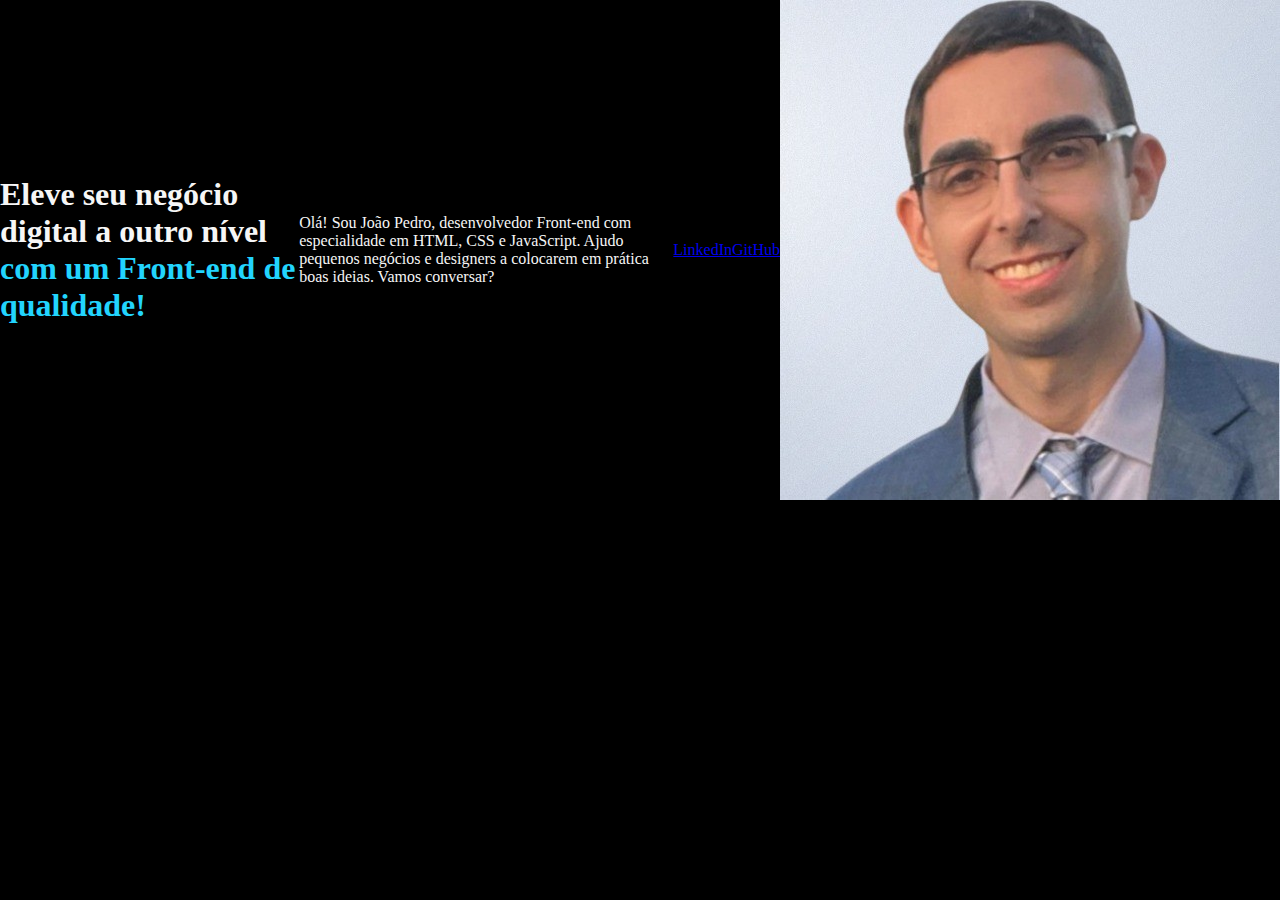
==== portfolio/index.html @ 31fdfda5 "fazendo curso 02 aula 02" ====
<!DOCTYPE html>
<html lang="pt-br">
<head>
    <meta charset="UTF-8">
    <meta name="viewport" content="width=device-width, initial-scale=1.0">
    <link rel="stylesheet" href="style.css">
    <title>Portfólio</title>
</head>
<body>
    <header></header>
    <main class="apresentacao">
        <h1>Eleve seu negócio digital a outro nível <strong class="titulo-destaque">com um Front-end de qualidade!</strong></h1>
        <p>Olá! Sou João Pedro, desenvolvedor Front-end com especialidade em HTML, CSS e JavaScript. Ajudo pequenos negócios e designers a colocarem em prática boas ideias. Vamos conversar?</p>
        <a href="https://www.linkedin.com/in/joaopedrobcaetano">LinkedIn</a>
        <a href="https://github.com/joaopedrobcaetano">GitHub</a>
        <img src="foto.jpeg" alt="Foto de perfil">
    </main>
    <footer></footer>
</body>
</html>
---- portfolio/style.css ----
* {
    margin: 0;
    padding: 0;
}

body {
    height: 100vh;
    box-sizing: border-box;
    background-color: #000000;
    color: #F6F6F6;
}

.titulo-destaque {
    color: #22D4FD;
}

.apresentacao {
    display: flex;
    align-items: center;
}
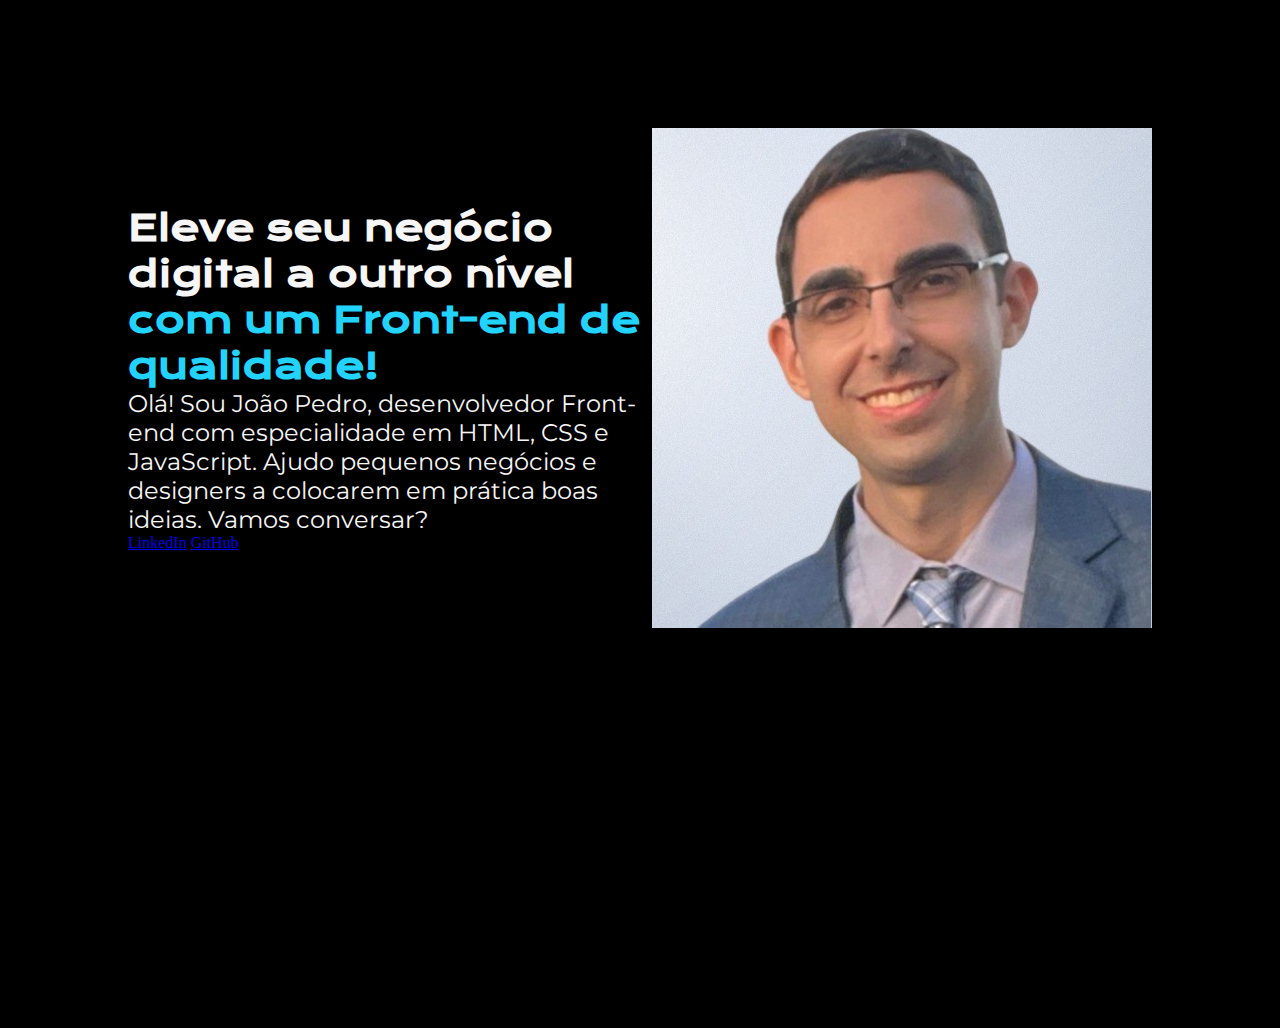
==== commit 86a46e42: "fazendo curso 02 aula 03" ====
--- a/portfolio/index.html
+++ b/portfolio/index.html
@@ -9,10 +9,12 @@
 <body>
     <header></header>
     <main class="apresentacao">
-        <h1>Eleve seu negócio digital a outro nível <strong class="titulo-destaque">com um Front-end de qualidade!</strong></h1>
-        <p>Olá! Sou João Pedro, desenvolvedor Front-end com especialidade em HTML, CSS e JavaScript. Ajudo pequenos negócios e designers a colocarem em prática boas ideias. Vamos conversar?</p>
-        <a href="https://www.linkedin.com/in/joaopedrobcaetano">LinkedIn</a>
-        <a href="https://github.com/joaopedrobcaetano">GitHub</a>
+        <section class="apresentacao__conteudo">
+            <h1 class="apresentacao__conteudo__titulo">Eleve seu negócio digital a outro nível <strong class="titulo-destaque">com um Front-end de qualidade!</strong></h1>
+            <p class="apresentacao__conteudo__texto">Olá! Sou João Pedro, desenvolvedor Front-end com especialidade em HTML, CSS e JavaScript. Ajudo pequenos negócios e designers a colocarem em prática boas ideias. Vamos conversar?</p>
+            <a href="https://www.linkedin.com/in/joaopedrobcaetano">LinkedIn</a>
+            <a href="https://github.com/joaopedrobcaetano">GitHub</a>
+        </section>
         <img src="foto.jpeg" alt="Foto de perfil">
     </main>
     <footer></footer>
--- a/portfolio/style.css
+++ b/portfolio/style.css
@@ -1,3 +1,5 @@
+@import url('https://fonts.googleapis.com/css2?family=Krona+One&family=Montserrat&display=swap');
+
 * {
     margin: 0;
     padding: 0;
@@ -15,6 +17,22 @@
 }
 
 .apresentacao {
+    margin: 10%;
     display: flex;
     align-items: center;
+    justify-content: space-between;
+}
+
+.apresentacao__conteudo {
+    width: 615px;
+}
+
+.apresentacao__conteudo__titulo {
+    font-size: 36px;
+    font-family: 'Krona One', sans-serif;
+}
+
+.apresentacao__conteudo__texto {
+    font-size: 24px;
+    font-family: 'Montserrat', sans-serif;
 }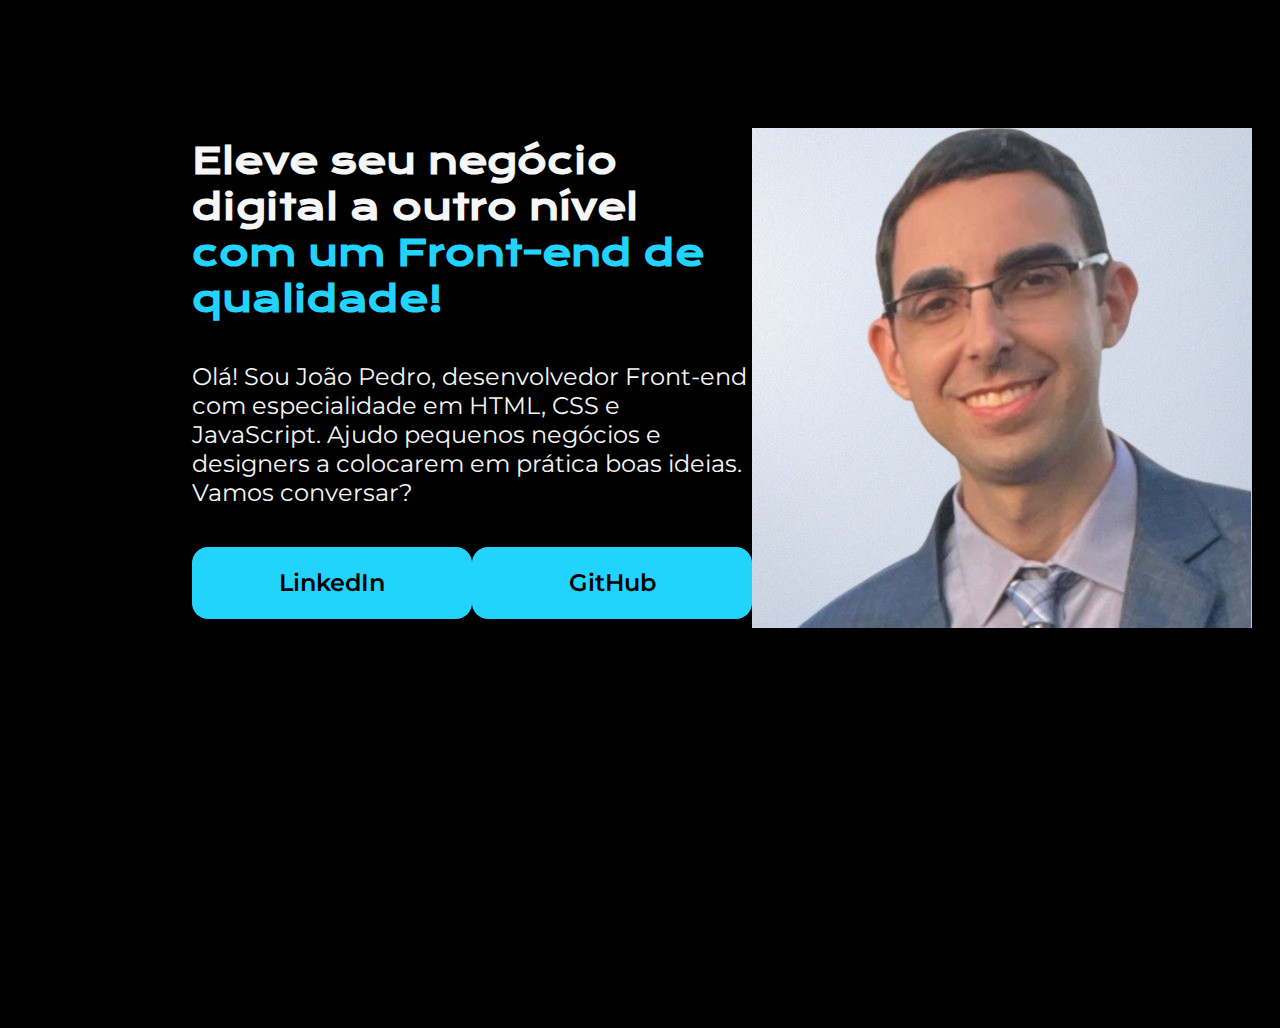
==== commit 814ff2cb: "finalizando curso 02" ====
--- a/portfolio/index.html
+++ b/portfolio/index.html
@@ -12,8 +12,10 @@
         <section class="apresentacao__conteudo">
             <h1 class="apresentacao__conteudo__titulo">Eleve seu negócio digital a outro nível <strong class="titulo-destaque">com um Front-end de qualidade!</strong></h1>
             <p class="apresentacao__conteudo__texto">Olá! Sou João Pedro, desenvolvedor Front-end com especialidade em HTML, CSS e JavaScript. Ajudo pequenos negócios e designers a colocarem em prática boas ideias. Vamos conversar?</p>
-            <a href="https://www.linkedin.com/in/joaopedrobcaetano">LinkedIn</a>
-            <a href="https://github.com/joaopedrobcaetano">GitHub</a>
+            <div class="apresentacao__links">
+                <a class="apresentacao__links__link" href="https://www.linkedin.com/in/joaopedrobcaetano">LinkedIn</a>
+                <a class="apresentacao__links__link" href="https://github.com/joaopedrobcaetano">GitHub</a>
+            </div>
         </section>
         <img src="foto.jpeg" alt="Foto de perfil">
     </main>
--- a/portfolio/style.css
+++ b/portfolio/style.css
@@ -1,4 +1,4 @@
-@import url('https://fonts.googleapis.com/css2?family=Krona+One&family=Montserrat&display=swap');
+@import url('https://fonts.googleapis.com/css2?family=Krona+One&family=Montserrat:wght@400;600&display=swap');
 
 * {
     margin: 0;
@@ -17,7 +17,7 @@
 }
 
 .apresentacao {
-    margin: 10%;
+    margin: 10% 15%;
     display: flex;
     align-items: center;
     justify-content: space-between;
@@ -25,6 +25,9 @@
 
 .apresentacao__conteudo {
     width: 615px;
+    display: flex;
+    flex-direction: column;
+    gap: 40px;
 }
 
 .apresentacao__conteudo__titulo {
@@ -35,4 +38,22 @@
 .apresentacao__conteudo__texto {
     font-size: 24px;
     font-family: 'Montserrat', sans-serif;
+}
+
+.apresentacao__links {
+    display: flex;
+    justify-content: space-between;
+}
+
+.apresentacao__links__link {
+    background-color: #22D4FD;
+    width: 280px;
+    text-align: center;
+    border-radius: 16px;
+    font-size: 24px;
+    font-weight: 600;
+    padding: 21.5px 0;
+    text-decoration: none;
+    color: #000000;
+    font-family: 'Montserrat', sans-serif;
 }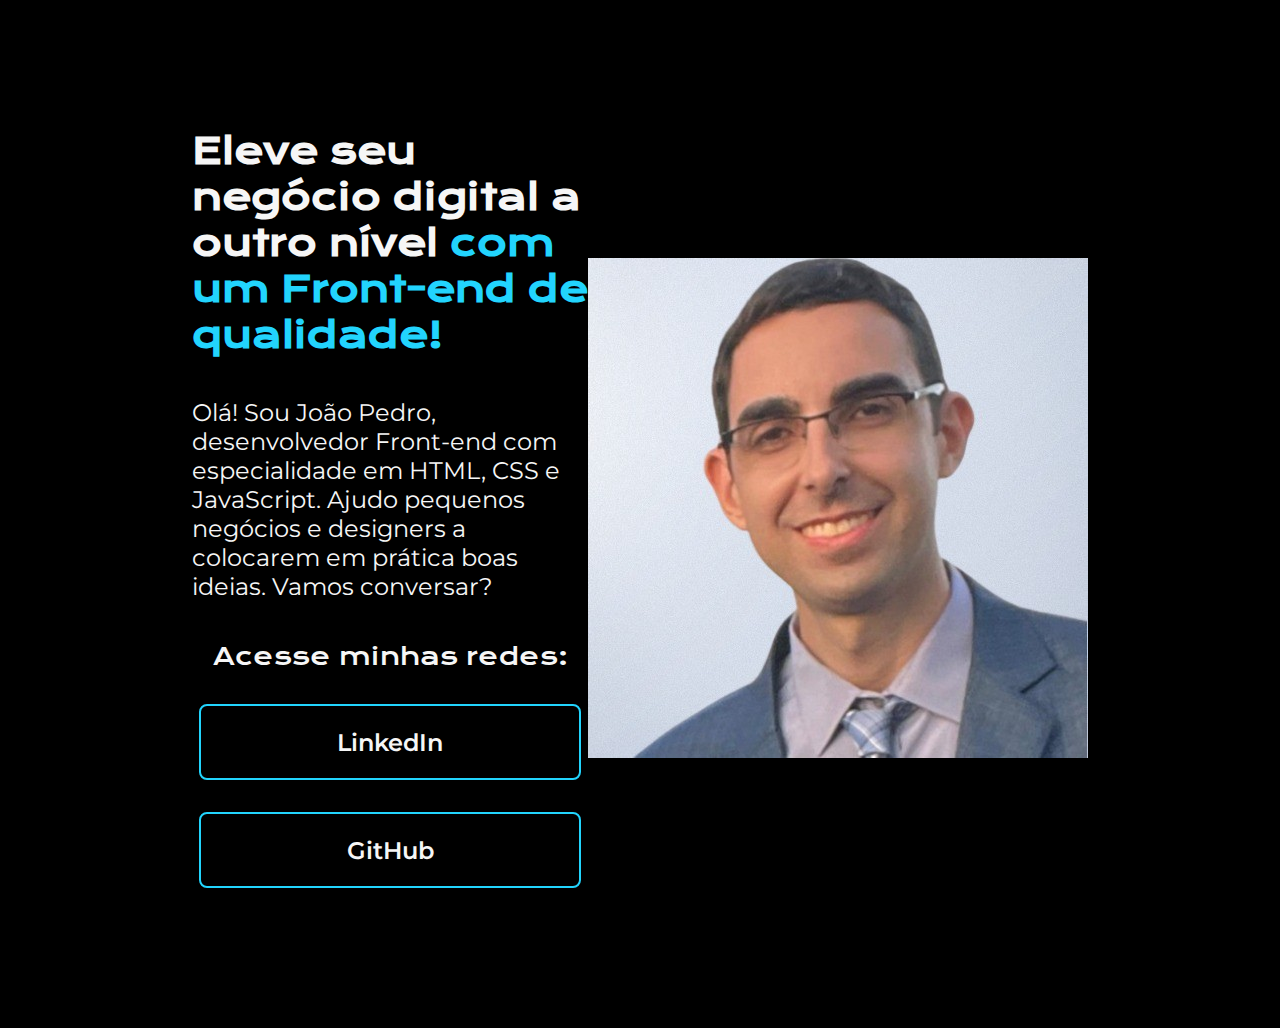
==== commit eebbb234: "fazendo curso 03 aula 01" ====
--- a/portfolio/index.html
+++ b/portfolio/index.html
@@ -13,6 +13,7 @@
             <h1 class="apresentacao__conteudo__titulo">Eleve seu negócio digital a outro nível <strong class="titulo-destaque">com um Front-end de qualidade!</strong></h1>
             <p class="apresentacao__conteudo__texto">Olá! Sou João Pedro, desenvolvedor Front-end com especialidade em HTML, CSS e JavaScript. Ajudo pequenos negócios e designers a colocarem em prática boas ideias. Vamos conversar?</p>
             <div class="apresentacao__links">
+                <h2 class="apresentacao__links__subtitulo">Acesse minhas redes:</h2>
                 <a class="apresentacao__links__link" href="https://www.linkedin.com/in/joaopedrobcaetano">LinkedIn</a>
                 <a class="apresentacao__links__link" href="https://github.com/joaopedrobcaetano">GitHub</a>
             </div>
--- a/portfolio/style.css
+++ b/portfolio/style.css
@@ -42,18 +42,28 @@
 
 .apresentacao__links {
     display: flex;
+    flex-direction: column;
     justify-content: space-between;
+    align-items: center;
+    gap: 32px;
+}
+
+.apresentacao__links__subtitulo {
+    font-family: 'Krona One', sans-serif;
+    font-weight: 400;
+    font-size: 24px;
 }
 
 .apresentacao__links__link {
-    background-color: #22D4FD;
-    width: 280px;
+    /* background-color: #22D4FD; */
+    border: 2px solid #22D4FD;
+    width: 378px;
     text-align: center;
-    border-radius: 16px;
+    border-radius: 8px;
     font-size: 24px;
     font-weight: 600;
     padding: 21.5px 0;
     text-decoration: none;
-    color: #000000;
+    color: #F6F6F6;
     font-family: 'Montserrat', sans-serif;
 }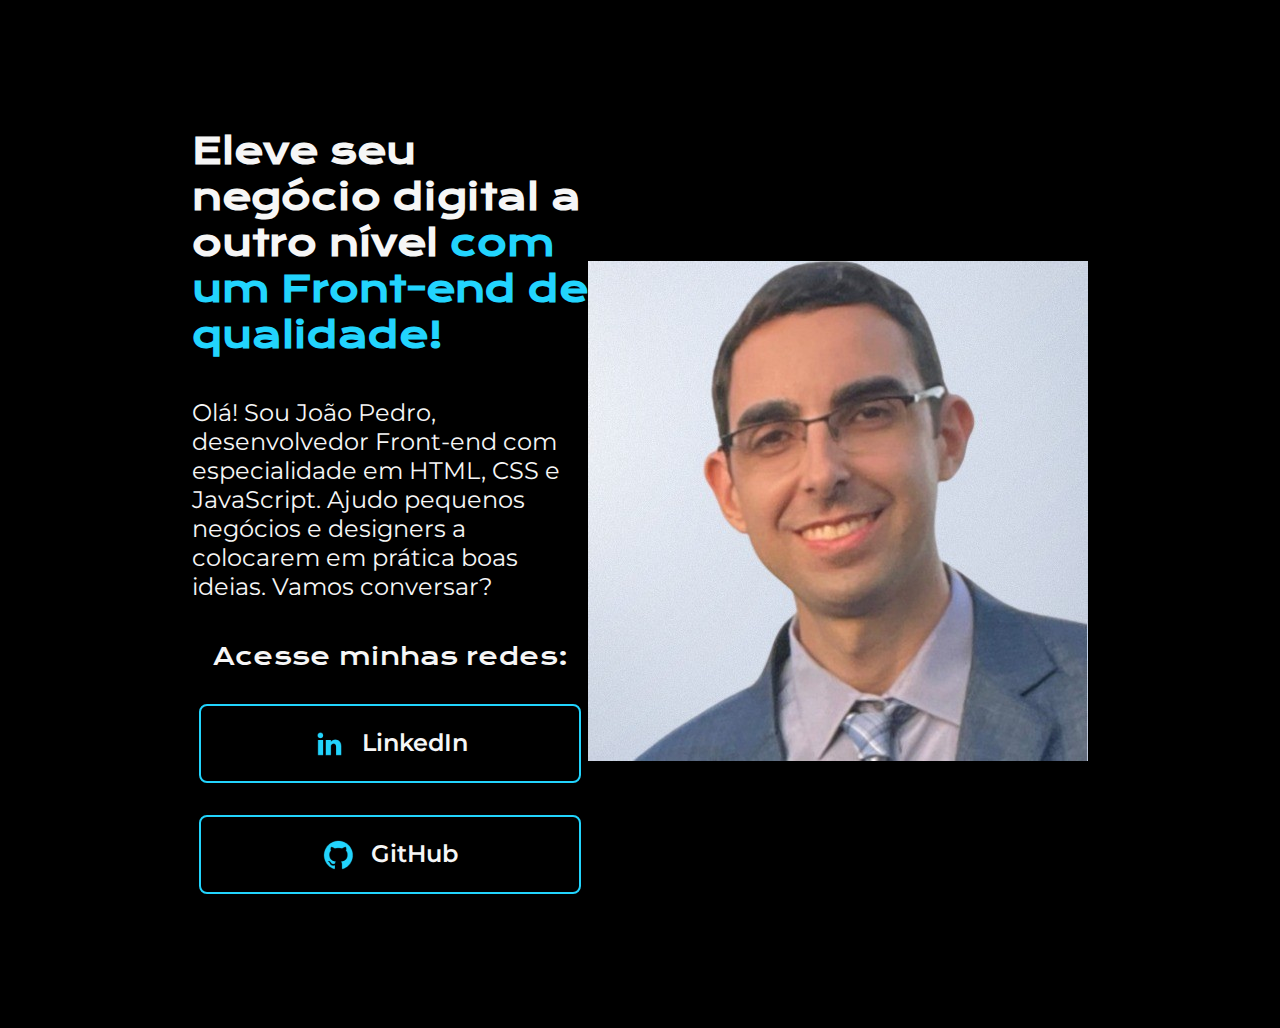
==== commit 78f8c83a: "fazendo curso 03 aula 02" ====
--- a/portfolio/index.html
+++ b/portfolio/index.html
@@ -14,11 +14,11 @@
             <p class="apresentacao__conteudo__texto">Olá! Sou João Pedro, desenvolvedor Front-end com especialidade em HTML, CSS e JavaScript. Ajudo pequenos negócios e designers a colocarem em prática boas ideias. Vamos conversar?</p>
             <div class="apresentacao__links">
                 <h2 class="apresentacao__links__subtitulo">Acesse minhas redes:</h2>
-                <a class="apresentacao__links__link" href="https://www.linkedin.com/in/joaopedrobcaetano">LinkedIn</a>
-                <a class="apresentacao__links__link" href="https://github.com/joaopedrobcaetano">GitHub</a>
+                <a class="apresentacao__links__link" href="https://www.linkedin.com/in/joaopedrobcaetano"><img src="assets/linkedin.png" alt="Logo LinkedIn">LinkedIn</a>
+                <a class="apresentacao__links__link" href="https://github.com/joaopedrobcaetano"><img src="assets/github.png" alt="Logo GitHub">GitHub</a>
             </div>
         </section>
-        <img src="foto.jpeg" alt="Foto de perfil">
+        <img src="assets/foto.jpeg" alt="Foto de perfil">
     </main>
     <footer></footer>
 </body>
--- a/portfolio/style.css
+++ b/portfolio/style.css
@@ -56,6 +56,9 @@
 
 .apresentacao__links__link {
     /* background-color: #22D4FD; */
+    display: flex;
+    justify-content: center;
+    gap: 16px;
     border: 2px solid #22D4FD;
     width: 378px;
     text-align: center;
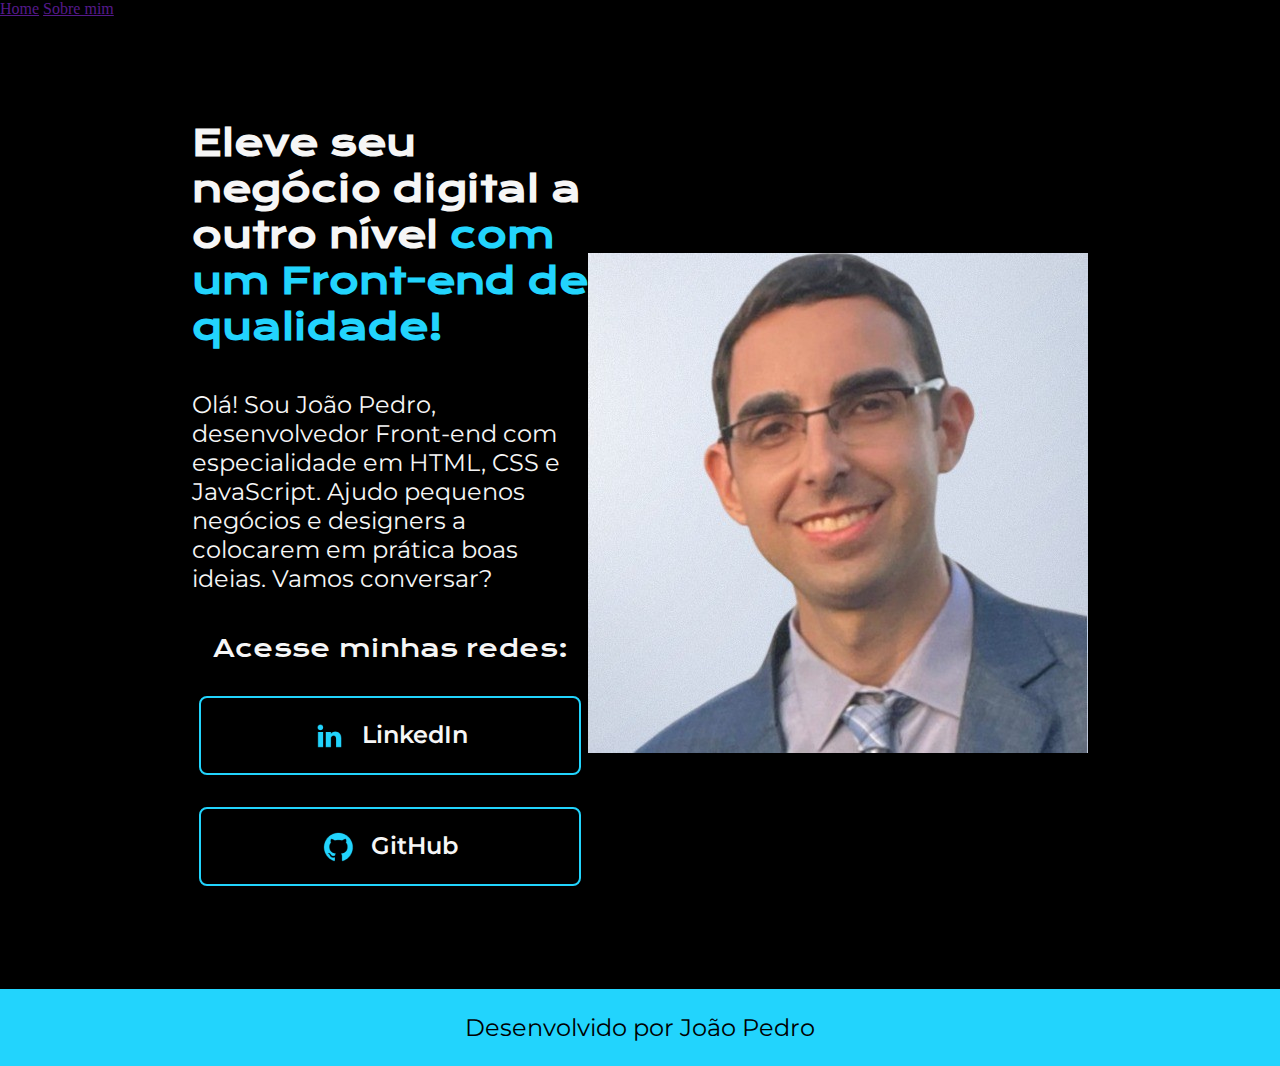
==== commit cd7fe585: "fazendo curso 03 aula 03" ====
--- a/portfolio/index.html
+++ b/portfolio/index.html
@@ -7,7 +7,12 @@
     <title>Portfólio</title>
 </head>
 <body>
-    <header></header>
+    <header class="cabecalho">
+        <nav class="cabecalho__menu">
+            <a class="cabecalho__menu__link" href="">Home</a>
+            <a class="cabecalho__menu__link" href="">Sobre mim</a>
+        </nav>
+    </header>
     <main class="apresentacao">
         <section class="apresentacao__conteudo">
             <h1 class="apresentacao__conteudo__titulo">Eleve seu negócio digital a outro nível <strong class="titulo-destaque">com um Front-end de qualidade!</strong></h1>
@@ -20,6 +25,8 @@
         </section>
         <img src="assets/foto.jpeg" alt="Foto de perfil">
     </main>
-    <footer></footer>
+    <footer class="rodape">
+        <p>Desenvolvido por João Pedro</p>
+    </footer>
 </body>
 </html>--- a/portfolio/style.css
+++ b/portfolio/style.css
@@ -6,7 +6,7 @@
 }
 
 body {
-    height: 100vh;
+    /* height: 100vh; */
     box-sizing: border-box;
     background-color: #000000;
     color: #F6F6F6;
@@ -17,7 +17,7 @@
 }
 
 .apresentacao {
-    margin: 10% 15%;
+    padding: 8% 15%;
     display: flex;
     align-items: center;
     justify-content: space-between;
@@ -69,4 +69,18 @@
     text-decoration: none;
     color: #F6F6F6;
     font-family: 'Montserrat', sans-serif;
+}
+
+.apresentacao__links__link:hover {
+    background-color: #272727;
+}
+
+.rodape {
+    padding: 24px;
+    color: #000000;
+    background-color: #22D4FD;
+    text-align: center;
+    font-family: 'Montserrat', sans-serif;
+    font-size: 24px;
+    font-weight: 400;
 }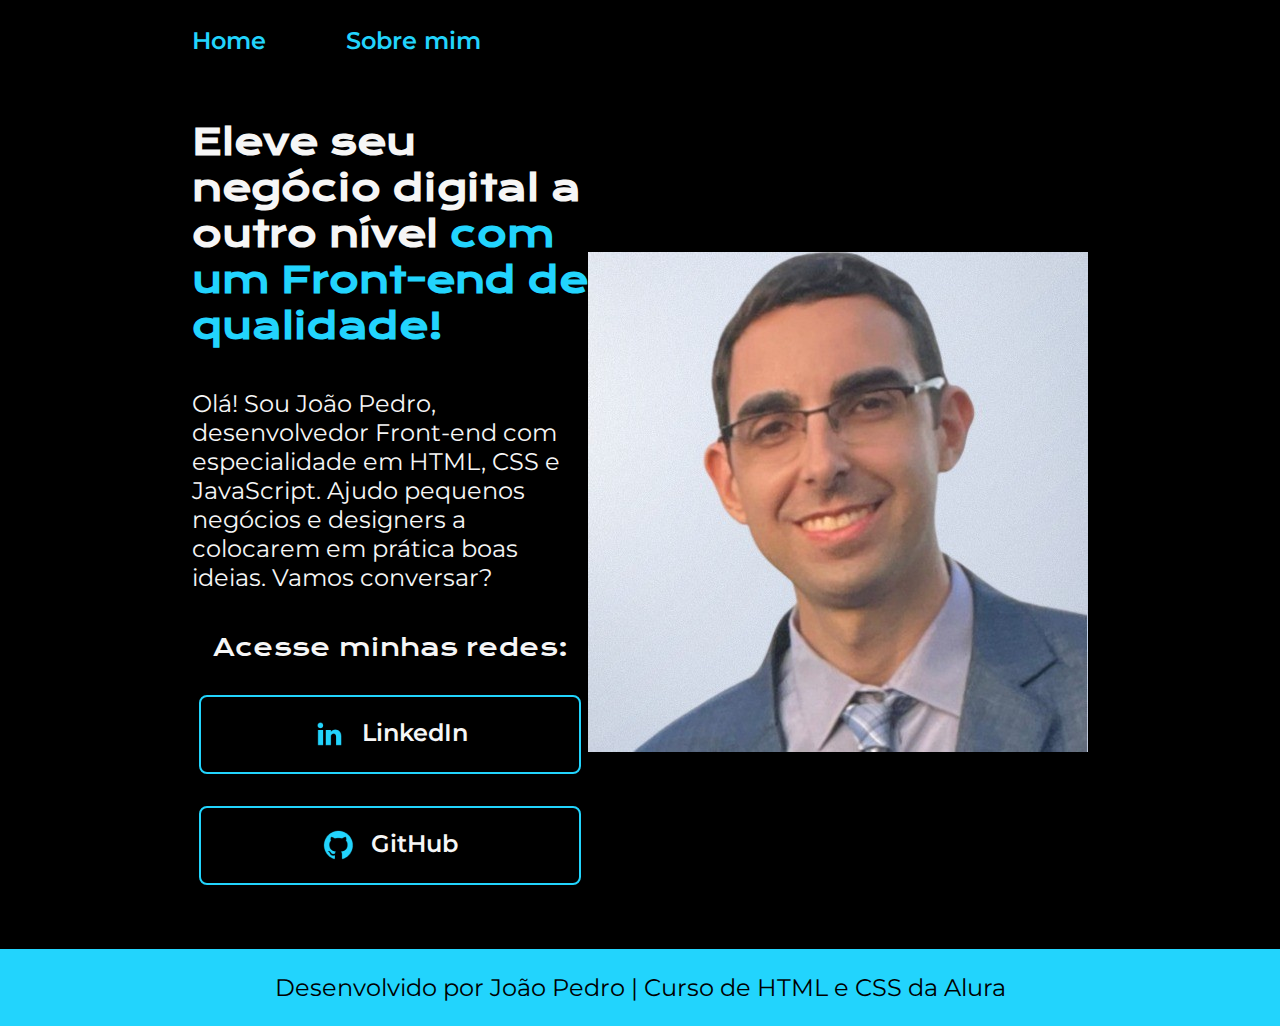
==== commit 1d23c7ab: "fazendo curso 03 aula 04" ====
--- a/portfolio/index.html
+++ b/portfolio/index.html
@@ -3,14 +3,14 @@
 <head>
     <meta charset="UTF-8">
     <meta name="viewport" content="width=device-width, initial-scale=1.0">
-    <link rel="stylesheet" href="style.css">
+    <link rel="stylesheet" href="styles/style.css">
     <title>Portfólio</title>
 </head>
 <body>
     <header class="cabecalho">
         <nav class="cabecalho__menu">
-            <a class="cabecalho__menu__link" href="">Home</a>
-            <a class="cabecalho__menu__link" href="">Sobre mim</a>
+            <a class="cabecalho__menu__link" href="index.html">Home</a>
+            <a class="cabecalho__menu__link" href="about.html">Sobre mim</a>
         </nav>
     </header>
     <main class="apresentacao">
@@ -26,7 +26,7 @@
         <img src="assets/foto.jpeg" alt="Foto de perfil">
     </main>
     <footer class="rodape">
-        <p>Desenvolvido por João Pedro</p>
+        <p>Desenvolvido por João Pedro | Curso de HTML e CSS da Alura</p>
     </footer>
 </body>
 </html>--- a/portfolio/styles/style.css
+++ b/portfolio/styles/style.css
@@ -0,0 +1,103 @@
+@import url('https://fonts.googleapis.com/css2?family=Krona+One&family=Montserrat:wght@400;600&display=swap');
+
+* {
+    margin: 0;
+    padding: 0;
+}
+
+body {
+    /* height: 100vh; */
+    box-sizing: border-box;
+    background-color: #000000;
+    color: #F6F6F6;
+}
+
+.cabecalho {
+    padding: 2% 0% 0% 15%;
+}
+
+.cabecalho__menu {
+    display: flex;
+    gap: 80px;
+}
+
+.cabecalho__menu__link {
+    font-family: 'Montserrat', sans-serif;
+    font-size: 24px;
+    font-weight: 600;
+    color: #22D4FD;
+    text-decoration: none;
+}
+
+.apresentacao {
+    padding: 5% 15%;
+    display: flex;
+    align-items: center;
+    justify-content: space-between;
+}
+
+.apresentacao__conteudo {
+    width: 615px;
+    display: flex;
+    flex-direction: column;
+    gap: 40px;
+}
+
+.apresentacao__conteudo__titulo {
+    font-size: 36px;
+    font-family: 'Krona One', sans-serif;
+}
+
+.titulo-destaque {
+    color: #22D4FD;
+}
+
+.apresentacao__conteudo__texto {
+    font-size: 24px;
+    font-family: 'Montserrat', sans-serif;
+}
+
+.apresentacao__links {
+    display: flex;
+    flex-direction: column;
+    justify-content: space-between;
+    align-items: center;
+    gap: 32px;
+}
+
+.apresentacao__links__subtitulo {
+    font-family: 'Krona One', sans-serif;
+    font-weight: 400;
+    font-size: 24px;
+}
+
+.apresentacao__links__link {
+    /* background-color: #22D4FD; */
+    display: flex;
+    justify-content: center;
+    gap: 16px;
+    border: 2px solid #22D4FD;
+    width: 378px;
+    text-align: center;
+    border-radius: 8px;
+    font-size: 24px;
+    font-weight: 600;
+    padding: 21.5px 0;
+    text-decoration: none;
+    color: #F6F6F6;
+    font-family: 'Montserrat', sans-serif;
+}
+
+.apresentacao__links__link:hover {
+    background-color: #272727;
+}
+
+.rodape {
+    padding: 24px;
+    color: #000000;
+    background-color: #22D4FD;
+    text-align: center;
+    font-family: 'Montserrat', sans-serif;
+    font-size: 24px;
+    font-weight: 400;
+}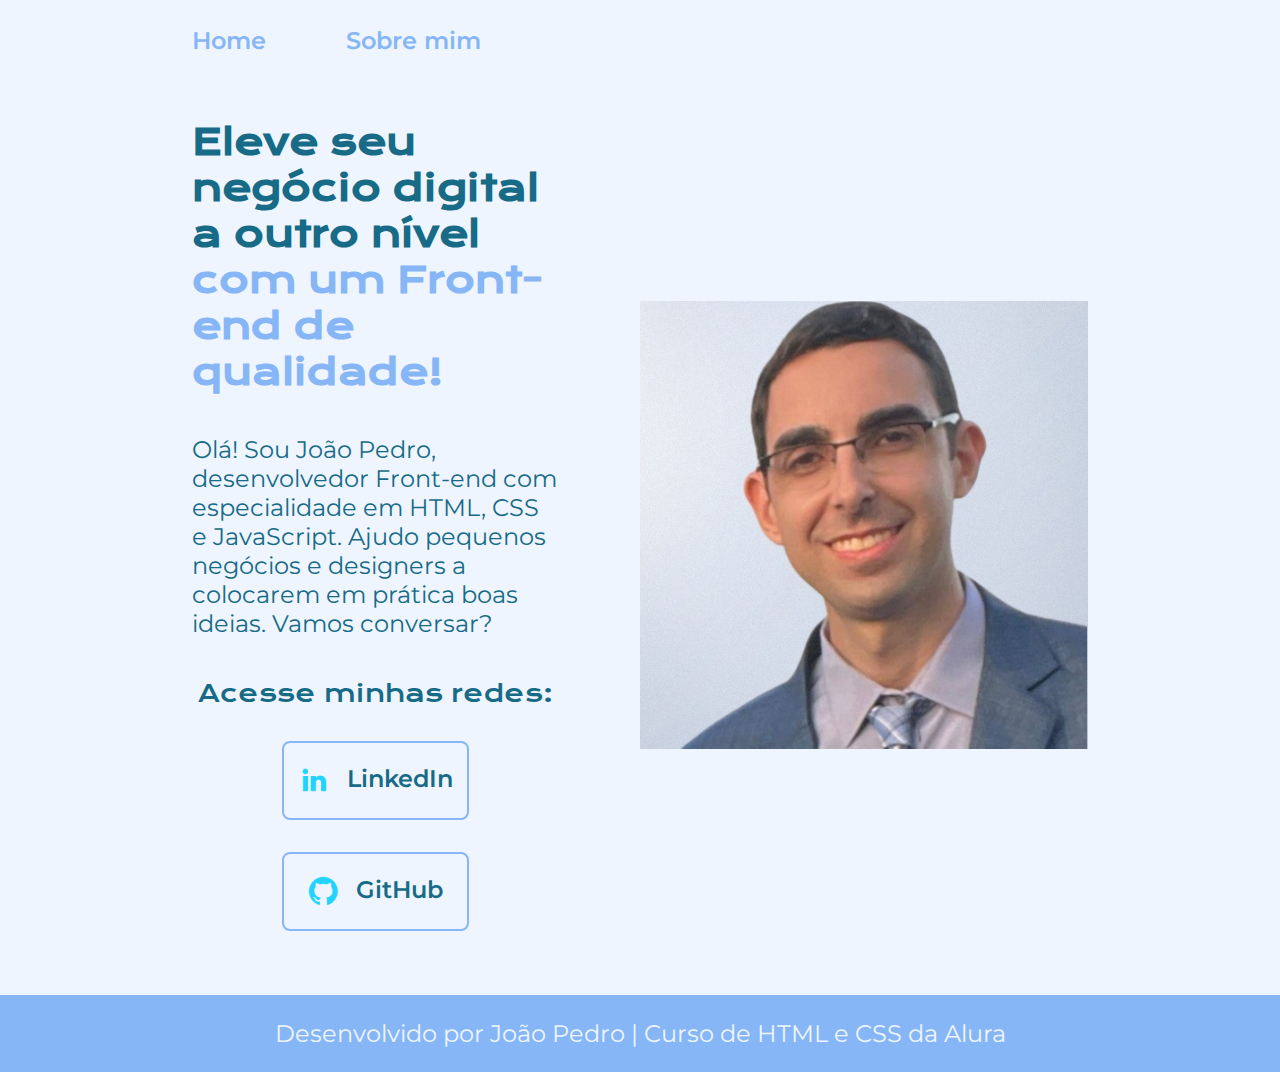
==== commit a7f2f234: "fazendo curso 04 aulas 01 a 03" ====
--- a/portfolio/index.html
+++ b/portfolio/index.html
@@ -19,11 +19,11 @@
             <p class="apresentacao__conteudo__texto">Olá! Sou João Pedro, desenvolvedor Front-end com especialidade em HTML, CSS e JavaScript. Ajudo pequenos negócios e designers a colocarem em prática boas ideias. Vamos conversar?</p>
             <div class="apresentacao__links">
                 <h2 class="apresentacao__links__subtitulo">Acesse minhas redes:</h2>
-                <a class="apresentacao__links__link" href="https://www.linkedin.com/in/joaopedrobcaetano"><img src="assets/linkedin.png" alt="Logo LinkedIn">LinkedIn</a>
-                <a class="apresentacao__links__link" href="https://github.com/joaopedrobcaetano"><img src="assets/github.png" alt="Logo GitHub">GitHub</a>
+                <a class="apresentacao__links__navegacao" href="https://www.linkedin.com/in/joaopedrobcaetano"><img src="assets/linkedin.png" alt="Logo LinkedIn">LinkedIn</a>
+                <a class="apresentacao__links__navegacao" href="https://github.com/joaopedrobcaetano"><img src="assets/github.png" alt="Logo GitHub">GitHub</a>
             </div>
         </section>
-        <img src="assets/foto.jpeg" alt="Foto de perfil">
+        <img class="apresentacao__imagem" src="assets/foto.jpeg" alt="Foto de perfil">
     </main>
     <footer class="rodape">
         <p>Desenvolvido por João Pedro | Curso de HTML e CSS da Alura</p>
--- a/portfolio/styles/style.css
+++ b/portfolio/styles/style.css
@@ -1,4 +1,14 @@
 @import url('https://fonts.googleapis.com/css2?family=Krona+One&family=Montserrat:wght@400;600&display=swap');
+
+:root {
+    --cor-primaria: #EEF5FF;
+    --cor-secundaria: #176B87;
+    --cor-terciaria: #86B6F6;
+    --cor-hover: #B4D4FF;
+
+    --fonte-primaria:'Krona One', sans-serif;
+    --fonte-secundaria: 'Montserrat', sans-serif;
+}
 
 * {
     margin: 0;
@@ -6,10 +16,9 @@
 }
 
 body {
-    /* height: 100vh; */
     box-sizing: border-box;
-    background-color: #000000;
-    color: #F6F6F6;
+    background-color: var(--cor-primaria);
+    color: var(--cor-secundaria);
 }
 
 .cabecalho {
@@ -22,10 +31,10 @@
 }
 
 .cabecalho__menu__link {
-    font-family: 'Montserrat', sans-serif;
-    font-size: 24px;
+    font-family: var(--fonte-secundaria);
+    font-size: 1.5rem;
     font-weight: 600;
-    color: #22D4FD;
+    color: var(--cor-terciaria);
     text-decoration: none;
 }
 
@@ -34,27 +43,28 @@
     display: flex;
     align-items: center;
     justify-content: space-between;
+    gap: 82px;
 }
 
 .apresentacao__conteudo {
-    width: 615px;
+    width: 50%;
     display: flex;
     flex-direction: column;
     gap: 40px;
 }
 
 .apresentacao__conteudo__titulo {
-    font-size: 36px;
-    font-family: 'Krona One', sans-serif;
+    font-size: 2.25rem;
+    font-family: var(--fonte-primaria);
 }
 
 .titulo-destaque {
-    color: #22D4FD;
+    color: var(--cor-terciaria);
 }
 
 .apresentacao__conteudo__texto {
-    font-size: 24px;
-    font-family: 'Montserrat', sans-serif;
+    font-size: 1.5rem;
+    font-family: var(--fonte-secundaria);
 }
 
 .apresentacao__links {
@@ -66,38 +76,55 @@
 }
 
 .apresentacao__links__subtitulo {
-    font-family: 'Krona One', sans-serif;
+    font-family: var(--fonte-primaria);
     font-weight: 400;
-    font-size: 24px;
+    font-size: 1.5rem;
 }
 
-.apresentacao__links__link {
-    /* background-color: #22D4FD; */
+.apresentacao__links__navegacao {
     display: flex;
     justify-content: center;
     gap: 16px;
-    border: 2px solid #22D4FD;
-    width: 378px;
+    border: 2px solid var(--cor-terciaria);
+    width: 50%;
     text-align: center;
     border-radius: 8px;
-    font-size: 24px;
+    font-size: 1.5rem;
     font-weight: 600;
     padding: 21.5px 0;
     text-decoration: none;
-    color: #F6F6F6;
-    font-family: 'Montserrat', sans-serif;
+    color: var(--cor-secundaria);
+    font-family: var(--fonte-secundaria);
 }
 
 .apresentacao__links__link:hover {
-    background-color: #272727;
+    background-color: var(--cor-hover);
+}
+
+.apresentacao__imagem {
+    width: 50%;
 }
 
 .rodape {
     padding: 24px;
-    color: #000000;
-    background-color: #22D4FD;
+    color: var(--cor-primaria);
+    background-color: var(--cor-terciaria);
     text-align: center;
-    font-family: 'Montserrat', sans-serif;
-    font-size: 24px;
+    font-family: var(--fonte-secundaria);
+    font-size: 1.5rem;
     font-weight: 400;
+}
+
+@media (max-width: 1200px) {
+    .cabecalho {
+        padding: 10%;
+    }
+
+    .cabecalho__menu {
+        justify-content: center;
+    }
+
+    .apresentacao {
+        flex-direction: column-reverse;
+    }
 }